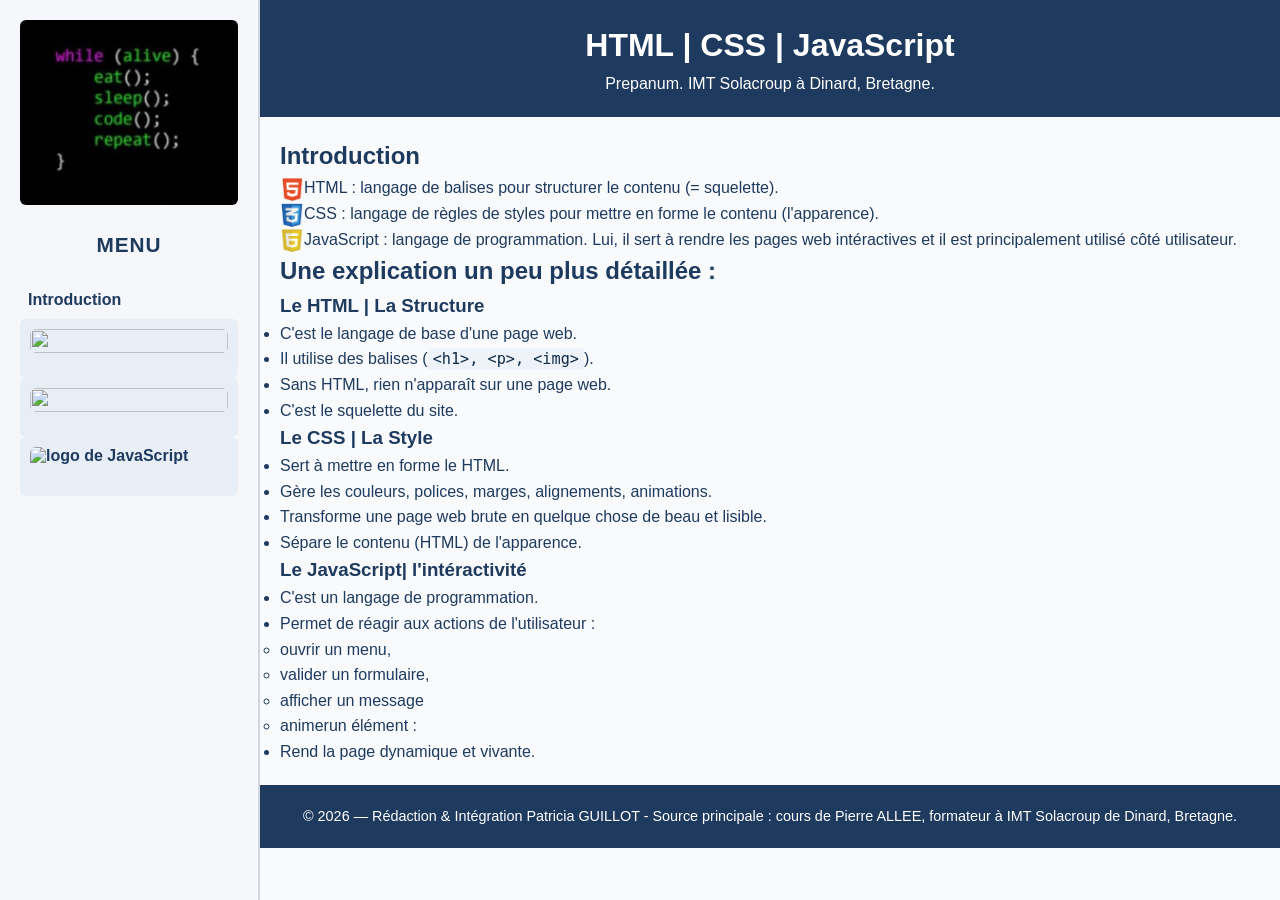
==== index.html @ 84b9ff16 "Add files via upload" ====
<!DOCTYPE html>
<html lang="fr">
<head>
  <meta charset="UTF-8">
  <meta name="viewport" content="width=device-width, initial-scale=1.0">
  <title>IMTS | Formation Préparatoire aux Métiers du Numérique</title>
  <link rel="stylesheet" href="./css/styles.css">
  <script src="./js/script.js" defer></script>
</head>

<body>

<header id="topBar">
  <button id="menuToggle" aria-label="Ouvrir le menu">☰</button>
  <h1>HTML | CSS | JavaScript</h1>
  <p>Prepanum. IMT Solacroup à Dinard, Bretagne.</p>
</header>

<div id="sideBarMenu"></div>

<main id="mainWindow"> 
 <section id="intro">
    <h2>Introduction</h2>
        <p class="avecPicto"><img src="./img/pictoHTML.png" class="picto">HTML : langage de balises 
        pour structurer le contenu (= squelette).</p>
        <p class="avecPicto"><img src="./img/pictoCss.png" class="picto">CSS : langage de règles de 
        styles pour mettre en forme le contenu (l'apparence).</p>
        <p class="avecPicto"><img src="./img/pictoJs.png" class="picto">JavaScript : langage de 
        programmation. Lui, il sert à rendre les pages web intéractives et il
        est principalement utilisé côté utilisateur.</p>

    <article>
        <h2>Une explication un peu plus détaillée :</h2> 
        <p><h3>Le HTML | La Structure</h3>
        <ul>
          <li>C'est le langage de base d'une page web.</li>
          <li>Il utilise des balises (<code>&lt;h1&gt;, &lt;p&gt;, &lt;img&gt;</code>).</li>
          <li>Sans HTML, rien n'apparaît sur une page web.</li>
          <li>C'est le squelette du site.</li>
        </ul></p>
  
        <p><h3>Le CSS | La Style</h3>
          <ul>
            <li>Sert à mettre en forme le HTML.</li>
            <li>Gère les couleurs, polices, marges, alignements, animations.</li>
          <li>Transforme une page web brute en quelque chose de beau et lisible.</li>
            <li>Sépare le contenu (HTML) de l'apparence.</li>
          </ul></p>

        <p><h3>Le JavaScript| l'intéractivité</h3>
          <ul>
            <li>C'est un langage de programmation.</li>
            <li>Permet de réagir aux actions de l'utilisateur :</li>
            <ul>
              <li>ouvrir un menu,</li>
              <li>valider un formulaire,</li>
              <li>afficher un message</li>
              <li>animerun élément :</li>
            </ul>
          <li>Rend la page dynamique et vivante.</li>
        </ul></p>
      </article>
    </section>


</main>

<footer id="downBar">
  <p>
  © 2026 — Rédaction & Intégration Patricia GUILLOT - Source principale : cours de Pierre ALLEE, 
  formateur à IMT Solacroup de <adress>Dinard, Bretagne</adress>.
  </p>
</footer>

</body>
</html>
---- css/styles.css ----
/*        RESET GLOBAL       */
* {
  margin: 0;
  padding: 0;
  box-sizing: border-box;
}

body {
  font-family: Arial, sans-serif;
  height: 100vh;
  overflow-x: hidden;
  background: #f8fafc;
  color: #1e3a5f;
  line-height: 1.6;
}

/*          HEADER           */
header {
  margin-left: 260px;
  background: #1e3a5f;
  color: white;
  padding: 20px;
  text-align: center;
  position: sticky;
  top: 0;
  z-index: 900;
}

#menuToggle {
  display: none;
  font-size: 2rem;
  background: none;
  border: none;
  color: white;
  cursor: pointer;
  margin-right: 15px;
}

/*          SIDEBAR          */
#sideBarMenu {
  position: fixed;
  top: 0;
  left: 0;
  width: 260px;
  height: 100vh;
  overflow-y: auto;
  background: #f5f7fa;
  border-right: 2px solid #d0d7e1;
  padding: 20px;
  z-index: 1000;
}

#sideBarMenu img {
  width: 100%;
  border-radius: 6px;
  margin-bottom: 15px;
}

#sideBarMenu h3 {
  text-align: center;
  color: #1e3a5f;
  margin-bottom: 20px;
  font-size: 1.3rem;
  letter-spacing: 1px;
}

#sideBarMenu ul {
  list-style: none;
}

/* Liens */
#sideBarMenu a {
  text-decoration: none;
  color: #1e3a5f;
  font-weight: bold;
  padding: 6px 8px;
  display: inline-block;
  border-radius: 4px;
  transition: background 0.2s ease, transform 0.1s ease;
}

#sideBarMenu a:hover {
  background: #dce6f5;
  transform: translateX(4px);
}

/* Lien actif (scroll + clic) */
#sideBarMenu a.scroll-active,
.accordionContent a.active {
  color: #0f2a45;
  font-weight: bold;
  text-decoration: underline;
}

/*         ACCORDÉON         */
.accordionBtn {
  width: 100%;
  background: #e8eef5;
  border: none;
  padding: 10px;
  text-align: left;
  font-size: 1rem;
  font-weight: bold;
  color: #1e3a5f;
  border-radius: 6px;
  cursor: pointer;
  display: flex;
  align-items: center;
  gap: 8px;
  transition: background 0.2s ease;
}

.accordionBtn:hover {
  background: #dce6f5;
}

.accordionBtn.active {
  background: #c9d8eb;
  color: #0f2a45;
}

.picto {
  width: 24px;
  height: 24px;
  flex-shrink: 0;
  object-fit: contain;
  display: inline-block;
  vertical-align: middle;
}


/* Chevron animé */
.chevron {
  margin-left: auto;
  width: 12px;
  height: 12px;
  border-right: 2px solid #1e3a5f;
  border-bottom: 2px solid #1e3a5f;
  transform: rotate(45deg);
  transition: transform 0.3s ease;
}

.accordionBtn.active .chevron {
  transform: rotate(225deg);
}

/* Contenu accordéon */
.accordionContent {
  max-height: 0;
  overflow: hidden;
  transition: max-height 0.35s ease, padding 0.2s ease;
  margin-left: 15px;
  border-left: 2px solid #c7d3e0;
  padding-left: 12px;
}

.accordionContent.open {
  max-height: 1500px;
  padding-top: 10px;
}

.submenuTitle {
  font-weight: bold;
  margin-top: 10px;
  color: #1e3a5f;
}

/*      CONTENU PRINCIPAL    */
#mainWindow {
  margin-left: 260px;
  padding: 20px;
}

/*           FOOTER          */
footer {
  margin-left: 260px;
  background: #1e3a5f;
  color: white;
  text-align: center;
  padding: 10px;
  font-size: 0.9rem;
  padding: 20px;
  position: sticky;
}

/*     STYLES PÉDAGOGIQUES   */

/* Code */
code {
  background: #eef3fa;
  padding: 2px 5px;
  border-radius: 4px;
  font-size: 0.95rem;
  color: #0f2a45;
}

/* Bloc de code */
pre {
  background: #eef3fa;
  padding: 12px;
  border-radius: 6px;
  overflow-x: auto;
  margin: 10px 0;
  border-left: 3px solid #1e3a5f;
  font-size: 0.95rem;
}

/* Details */
details {
  margin: 12px 0;
  padding: 10px;
  background: #f0f4fa;
  border-radius: 6px;
  border-left: 3px solid #1e3a5f;
}

details summary {
  cursor: pointer;
  font-weight: bold;
  color: #1e3a5f;
}

/* Tableau */
table {
  width: 100%;
  border-collapse: collapse;
  margin: 12px 0;
}

table td,
table th {
  padding: 8px;
  border-bottom: 1px solid #d0d7e1;
}

table th {
  background: #e8eef5;
  color: #1e3a5f;
  font-weight: bold;
}


/*         RESPONSIVE        */
@media (max-width: 768px) {

  header footer{
    margin-left: 0;
    display: flex;
    align-items: center;
    gap: 10px;
  }

  #menuToggle {
    display: block;
  }

  #sideBarMenu {
    left: -260px;
    transition: left 0.3s ease;
  }

  #sideBarMenu.active {
    left: 0;
  }

  #mainWindow {
    margin-left: 0;
  }
}
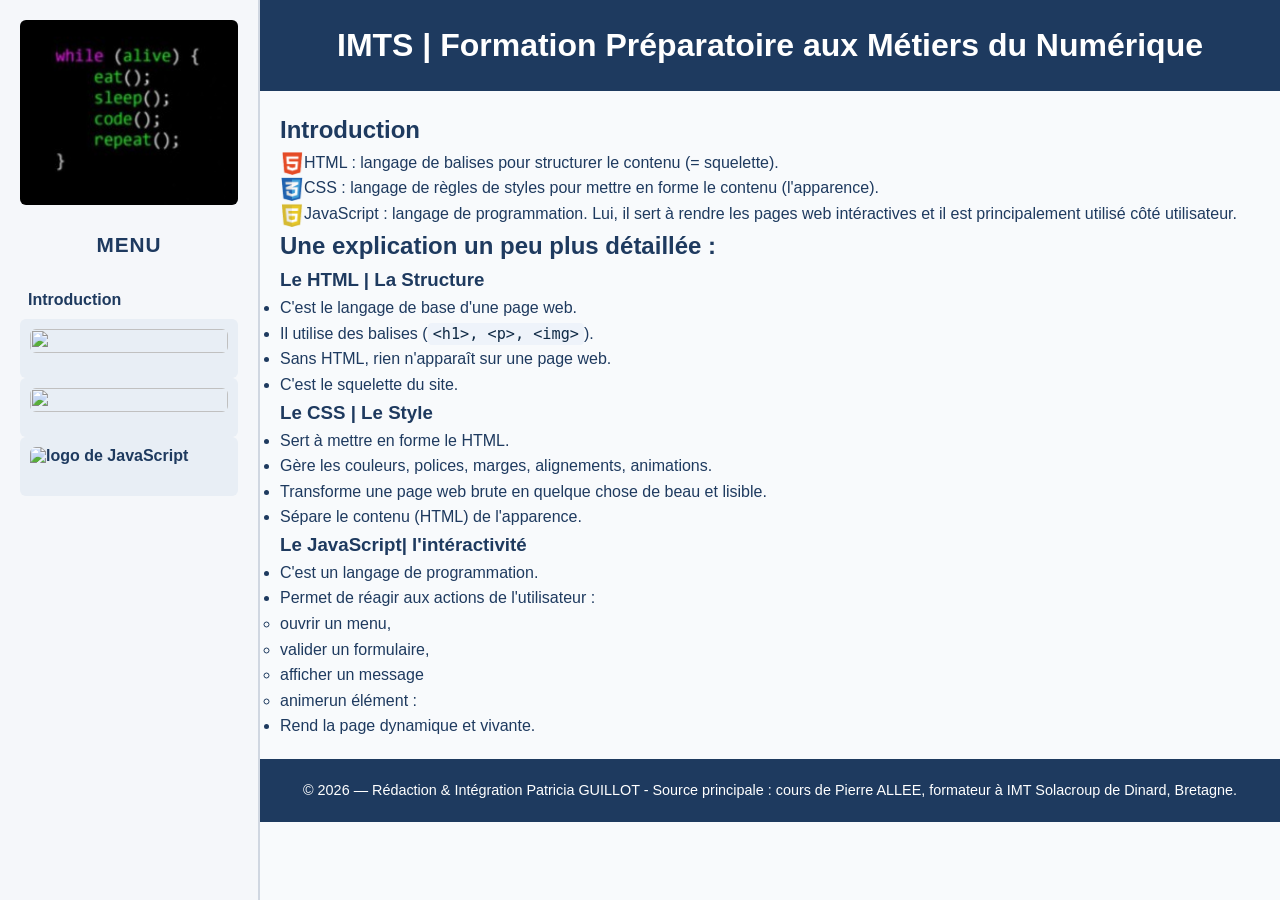
==== commit 09df33bd: "Add scroll to top button in index.html Added a button for scrolling to the top of the page.  Signed-" ====
--- a/index.html
+++ b/index.html
@@ -12,8 +12,7 @@
 
 <header id="topBar">
   <button id="menuToggle" aria-label="Ouvrir le menu">☰</button>
-  <h1>HTML | CSS | JavaScript</h1>
-  <p>Prepanum. IMT Solacroup à Dinard, Bretagne.</p>
+  <h1>IMTS | Formation Préparatoire aux Métiers du Numérique</h1>
 </header>
 
 <div id="sideBarMenu"></div>
@@ -31,23 +30,23 @@
 
     <article>
         <h2>Une explication un peu plus détaillée :</h2> 
-        <p><h3>Le HTML | La Structure</h3>
+        <h3>Le HTML | La Structure</h3>
         <ul>
           <li>C'est le langage de base d'une page web.</li>
           <li>Il utilise des balises (<code>&lt;h1&gt;, &lt;p&gt;, &lt;img&gt;</code>).</li>
           <li>Sans HTML, rien n'apparaît sur une page web.</li>
           <li>C'est le squelette du site.</li>
-        </ul></p>
+        </ul>
   
-        <p><h3>Le CSS | La Style</h3>
+        <h3>Le CSS | Le Style</h3>
           <ul>
             <li>Sert à mettre en forme le HTML.</li>
             <li>Gère les couleurs, polices, marges, alignements, animations.</li>
           <li>Transforme une page web brute en quelque chose de beau et lisible.</li>
             <li>Sépare le contenu (HTML) de l'apparence.</li>
-          </ul></p>
+          </ul>
 
-        <p><h3>Le JavaScript| l'intéractivité</h3>
+        <h3>Le JavaScript| l'intéractivité</h3>
           <ul>
             <li>C'est un langage de programmation.</li>
             <li>Permet de réagir aux actions de l'utilisateur :</li>
@@ -58,7 +57,7 @@
               <li>animerun élément :</li>
             </ul>
           <li>Rend la page dynamique et vivante.</li>
-        </ul></p>
+        </ul>
       </article>
     </section>
 
@@ -71,6 +70,11 @@
   formateur à IMT Solacroup de <adress>Dinard, Bretagne</adress>.
   </p>
 </footer>
+<button id="scrollTopBtn" aria-label="Remonter en haut" title="Remonter en haut">
+    ↑
+  </button>
 
 </body>
 </html>
+</body>
+</html>
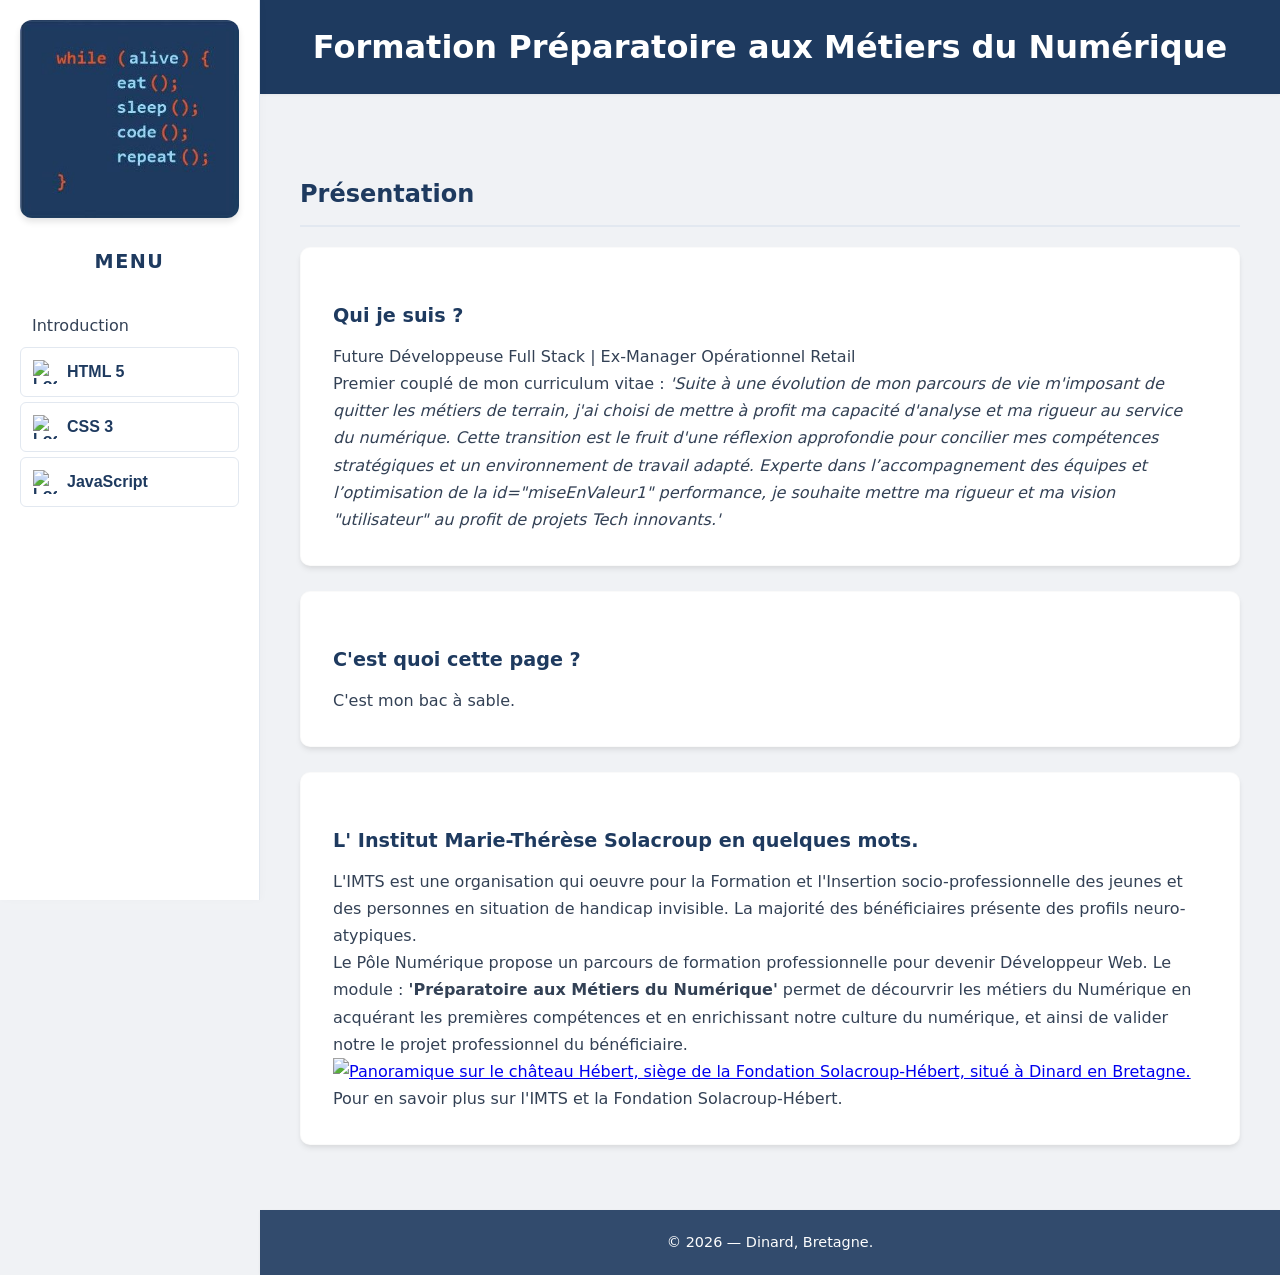
==== commit a937e427: "Refactor index.html structure and add favicon Signed-off-by: Patricia GUILLOT <238892749+patoo35-ux@" ====
--- a/index.html
+++ b/index.html
@@ -6,75 +6,77 @@
   <title>IMTS | Formation Préparatoire aux Métiers du Numérique</title>
   <link rel="stylesheet" href="./css/styles.css">
   <script src="./js/script.js" defer></script>
+  <link rel="icon" type="image/x-icon" href="./img/faviconAlien.svg">
 </head>
 
-<body>
+  <body>
 
-<header id="topBar">
-  <button id="menuToggle" aria-label="Ouvrir le menu">☰</button>
-  <h1>IMTS | Formation Préparatoire aux Métiers du Numérique</h1>
-</header>
+    <header id="topBar">
+      <button id="menuToggle" aria-label="Ouvrir le menu">☰</button>
+      <h1>Formation Préparatoire aux Métiers du Numérique</h1>
+    </header>
 
 <div id="sideBarMenu"></div>
 
-<main id="mainWindow"> 
- <section id="intro">
-    <h2>Introduction</h2>
-        <p class="avecPicto"><img src="./img/pictoHTML.png" class="picto">HTML : langage de balises 
-        pour structurer le contenu (= squelette).</p>
-        <p class="avecPicto"><img src="./img/pictoCss.png" class="picto">CSS : langage de règles de 
-        styles pour mettre en forme le contenu (l'apparence).</p>
-        <p class="avecPicto"><img src="./img/pictoJs.png" class="picto">JavaScript : langage de 
-        programmation. Lui, il sert à rendre les pages web intéractives et il
-        est principalement utilisé côté utilisateur.</p>
+    <main id="mainWindow"> 
+      <section id="presentation">
+        <h3>Présentation</h3>
+          <p>
 
-    <article>
-        <h2>Une explication un peu plus détaillée :</h2> 
-        <h3>Le HTML | La Structure</h3>
-        <ul>
-          <li>C'est le langage de base d'une page web.</li>
-          <li>Il utilise des balises (<code>&lt;h1&gt;, &lt;p&gt;, &lt;img&gt;</code>).</li>
-          <li>Sans HTML, rien n'apparaît sur une page web.</li>
-          <li>C'est le squelette du site.</li>
-        </ul>
-  
-        <h3>Le CSS | Le Style</h3>
-          <ul>
-            <li>Sert à mettre en forme le HTML.</li>
-            <li>Gère les couleurs, polices, marges, alignements, animations.</li>
-          <li>Transforme une page web brute en quelque chose de beau et lisible.</li>
-            <li>Sépare le contenu (HTML) de l'apparence.</li>
-          </ul>
+          </p>
+      </section>
+        
+ 
+      <section id="presentionIndex">
+        <article id="quiJeSuis" >
+          <h4>Qui je suis ?</h4>
+            <span>Future Développeuse Full Stack | Ex-Manager Opérationnel Retail</span> 
+            <p>Premier couplé de mon curriculum vitae :
+              <cite> 'Suite à une évolution de mon parcours de vie m'imposant de quitter les métiers de terrain, 
+                j'ai choisi de mettre à profit ma capacité d'analyse et ma rigueur au service du numérique. Cette 
+                transition est le fruit d'une réflexion approfondie pour concilier mes compétences stratégiques et 
+                un environnement de travail adapté. Experte dans l’accompagnement des équipes et l’optimisation de 
+                la id="miseEnValeur1" performance, je souhaite mettre ma rigueur et ma vision "utilisateur" au profit de projets Tech 
+                innovants.'
+              </cite>
 
-        <h3>Le JavaScript| l'intéractivité</h3>
-          <ul>
-            <li>C'est un langage de programmation.</li>
-            <li>Permet de réagir aux actions de l'utilisateur :</li>
-            <ul>
-              <li>ouvrir un menu,</li>
-              <li>valider un formulaire,</li>
-              <li>afficher un message</li>
-              <li>animerun élément :</li>
-            </ul>
-          <li>Rend la page dynamique et vivante.</li>
-        </ul>
-      </article>
-    </section>
+            </p>
+        </article>
+        
+        <article>
+          <h4>C'est quoi cette page ?</h4>
+            <span>C'est mon bac à sable. </span>
+        </article>
 
+        <article id="institutsolacroup">
+          <h4>L' Institut Marie-Thérèse Solacroup en quelques mots.</h4>
+            <p>L'IMTS est une organisation qui oeuvre pour la Formation et l'Insertion socio-professionnelle 
+              des jeunes et des personnes en situation de handicap invisible. La majorité des bénéficiaires présente des 
+              profils neuro-atypiques.<br></p>
+            <p>Le Pôle Numérique propose un parcours de formation professionnelle pour devenir Développeur Web. Le module : 
+              <strong>'Préparatoire aux Métiers du Numérique'</strong> permet de décourvrir les métiers du Numérique en acquérant 
+              les premières compétences et en enrichissant notre culture du numérique, et ainsi de valider notre le projet 
+              professionnel du bénéficiaire.
+            </p>
+            
+              <figure>
+                <a href="https://www.institutsolacroup.com/" target="_blank" class="imtsPhoto">
+                <img id="imtsPhoto" src="./img/img_adressImts.jpg" alt="Panoramique sur le château Hébert, siège de la 
+                Fondation Solacroup-Hébert, situé à Dinard en Bretagne."></a>
+                <figcaption>Pour en savoir plus sur l'IMTS et la Fondation Solacroup-Hébert.</figcaption>
+              </figure>
+          </article>
+      </section>
 
-</main>
+    </main>
 
-<footer id="downBar">
-  <p>
-  © 2026 — Rédaction & Intégration Patricia GUILLOT - Source principale : cours de Pierre ALLEE, 
-  formateur à IMT Solacroup de <adress>Dinard, Bretagne</adress>.
-  </p>
-</footer>
-<button id="scrollTopBtn" aria-label="Remonter en haut" title="Remonter en haut">
-    ↑
-  </button>
+      <footer id="downBar">
+        <p> © 2026 — <adress>Dinard, Bretagne</adress>.</p>
+      </footer>
 
-</body>
-</html>
-</body>
-</html>
+        <button id="scrollTopBtn" aria-label="Remonter en haut" title="Remonter en haut">
+            ↑
+        </button>
+
+  </body>
+</html> 
--- a/css/styles.css
+++ b/css/styles.css
@@ -1,29 +1,72 @@
-/*        RESET GLOBAL       */
+/* =========================================
+   VARIABLES GLOBALES (LE THÈME)
+   ========================================= */
+:root {
+  /* Couleurs Principales */
+  --primary-color: #1e3a5f;
+  --primary-light: #eef3fa;
+  --primary-hover: #dce6f5;
+  --accent-color: #e83e00;
+  
+  /* Arrière-plans */
+  --bg-main: #f0f2f5;       /* Gris très doux pour le fond principal */
+  --bg-sidebar: #ffffff;    /* Blanc pur pour la sidebar */
+  --bg-card: #ffffff;       /* Blanc pour les articles */
+  
+  /* Textes & Bordures */
+  --text-main: #334155;     /* Gris foncé, moins agressif que le noir pur */
+  --text-heading: #1e3a5f;
+  --border-color: #e2e8f0;
+  
+  /* Dimensions & Ombres */
+  --radius-sm: 6px;
+  --radius-md: 10px;
+  --shadow-sm: 0 1px 3px rgba(0, 0, 0, 0.05);
+  --shadow-md: 0 4px 6px -1px rgba(0, 0, 0, 0.08), 0 2px 4px -1px rgba(0, 0, 0, 0.04);
+}
+
+/* =========================================
+   RESET & BASE
+   ========================================= */
 * {
   margin: 0;
   padding: 0;
   box-sizing: border-box;
 }
 
+html {
+  scroll-behavior: smooth;
+}
+
 body {
-  font-family: Arial, sans-serif;
+  /* Police système moderne (comme sur Mac, Windows 11 ou Android) */
+  font-family: system-ui, -apple-system, BlinkMacSystemFont, 'Segoe UI', Roboto, sans-serif;
   height: 100vh;
   overflow-x: hidden;
-  background: #f8fafc;
-  color: #1e3a5f;
-  line-height: 1.6;
-}
-
-/*          HEADER           */
-header {
+  background: var(--bg-main);
+  color: var(--text-main);
+  line-height: 1.7; /* Améliore la lisibilité des longs textes */
+}
+
+/* =========================================
+   HEADER & FOOTER
+   ========================================= */
+header#topBar, footer#downBar {
   margin-left: 260px;
-  background: #1e3a5f;
+  background: var(--primary-color);
   color: white;
   padding: 20px;
   text-align: center;
+  box-shadow: var(--shadow-sm);
+}
+
+header#topBar {
   position: sticky;
   top: 0;
   z-index: 900;
+  display: flex;
+  justify-content: center;
+  align-items: center;
 }
 
 #menuToggle {
@@ -34,9 +77,21 @@
   color: white;
   cursor: pointer;
   margin-right: 15px;
-}
-
-/*          SIDEBAR          */
+  transition: transform 0.2s ease;
+}
+
+#menuToggle:hover {
+  transform: scale(1.1);
+}
+
+footer#downBar {
+  font-size: 0.9rem;
+  opacity: 0.9;
+}
+
+/* =========================================
+   SIDEBAR (MENU)
+   ========================================= */
 #sideBarMenu {
   position: fixed;
   top: 0;
@@ -44,79 +99,109 @@
   width: 260px;
   height: 100vh;
   overflow-y: auto;
-  background: #f5f7fa;
-  border-right: 2px solid #d0d7e1;
+  background: var(--bg-sidebar);
+  border-right: 1px solid var(--border-color);
   padding: 20px;
   z-index: 1000;
-}
-
-#sideBarMenu img {
+  box-shadow: 2px 0 8px rgba(0,0,0,0.02);
+}
+
+#sideBarMenu img.logo-menu {
   width: 100%;
-  border-radius: 6px;
-  margin-bottom: 15px;
+  border-radius: var(--radius-sm);
+  margin-bottom: 20px;
+  border-radius: 12px;
+  box-shadow: 0 4px 6px rgba(0,0,0,0.1);
 }
 
 #sideBarMenu h3 {
   text-align: center;
-  color: #1e3a5f;
-  margin-bottom: 20px;
-  font-size: 1.3rem;
-  letter-spacing: 1px;
-}
-
+  color: var(--text-heading);
+  margin-bottom: 25px;
+  font-size: 1.2rem;
+  text-transform: uppercase;
+  letter-spacing: 1.5px;
+}
+
+#sideBarMenu > ul > li > a {
+  display: block;
+  padding: 10px 12px;
+  margin-bottom: 10px;
+  background-color: transparent;
+  border-radius: var(--radius-sm);
+  font-weight: 600;
+  border: 1px solid transparent; /* Pour éviter les décalages au survol */
+}
+
+#sideBarMenu > ul > li > a:hover {
+  background-color: var(--primary-light);
+  border-color: var(--primary-light);
+}
 #sideBarMenu ul {
   list-style: none;
 }
 
-/* Liens */
 #sideBarMenu a {
   text-decoration: none;
-  color: #1e3a5f;
-  font-weight: bold;
-  padding: 6px 8px;
+  color: var(--text-main);
+  padding: 8px 12px;
   display: inline-block;
-  border-radius: 4px;
-  transition: background 0.2s ease, transform 0.1s ease;
+  border-radius: var(--radius-sm);
+  transition: all 0.2s ease;
+  width: 100%;
 }
 
 #sideBarMenu a:hover {
-  background: #dce6f5;
+  background: var(--primary-light);
+  color: var(--primary-color);
   transform: translateX(4px);
 }
 
-/* Lien actif (scroll + clic) */
-#sideBarMenu a.scroll-active,
+/* Lien actif */
+#sidebarNav a.scroll-active,
 .accordionContent a.active {
-  color: #0f2a45;
-  font-weight: bold;
-  text-decoration: underline;
-}
-
-/*         ACCORDÉON         */
+  color: var(--primary-color);
+  font-weight: 600;
+  background-color: var(--primary-light);
+  border-left: 4px solid var(--primary-color);
+  padding-left: 8px; /* Ajusté pour compenser la bordure */
+}
+
+/* =========================================
+   ACCORDÉON
+   ========================================= */
 .accordionBtn {
   width: 100%;
-  background: #e8eef5;
-  border: none;
-  padding: 10px;
+  background: white;
+  border: 1px solid var(--border-color);
+  padding: 12px;
   text-align: left;
   font-size: 1rem;
-  font-weight: bold;
-  color: #1e3a5f;
-  border-radius: 6px;
+  font-weight: 600;
+  color: var(--text-heading);
+  border-radius: var(--radius-sm);
   cursor: pointer;
   display: flex;
   align-items: center;
-  gap: 8px;
-  transition: background 0.2s ease;
+  gap: 10px;
+  margin-bottom: 5px;
+  transition: all 0.2s ease;
 }
 
 .accordionBtn:hover {
-  background: #dce6f5;
+  background: var(--primary-light);
+  border-color: var(--primary-light);
 }
 
 .accordionBtn.active {
-  background: #c9d8eb;
-  color: #0f2a45;
+  background: var(--primary-color);
+  color: white;
+  border-color: var(--primary-color);
+}
+
+/* Filtre le picto SVG en blanc quand le bouton est actif */
+.accordionBtn.active .picto {
+  filter: brightness(0) invert(1);
 }
 
 .picto {
@@ -124,130 +209,249 @@
   height: 24px;
   flex-shrink: 0;
   object-fit: contain;
-  display: inline-block;
-  vertical-align: middle;
-}
-
-
-/* Chevron animé */
-.chevron {
-  margin-left: auto;
-  width: 12px;
-  height: 12px;
-  border-right: 2px solid #1e3a5f;
-  border-bottom: 2px solid #1e3a5f;
-  transform: rotate(45deg);
-  transition: transform 0.3s ease;
-}
-
-.accordionBtn.active .chevron {
-  transform: rotate(225deg);
-}
-
-/* Contenu accordéon */
+  transition: filter 0.2s ease;
+}
+
 .accordionContent {
   max-height: 0;
   overflow: hidden;
-  transition: max-height 0.35s ease, padding 0.2s ease;
-  margin-left: 15px;
-  border-left: 2px solid #c7d3e0;
-  padding-left: 12px;
+  transition: max-height 0.4s ease, opacity 0.3s ease;
+  margin-left: 12px;
+  border-left: 2px solid var(--border-color);
+  padding-left: 15px;
+  opacity: 0;
 }
 
 .accordionContent.open {
-  max-height: 1500px;
+  max-height: 3000px;
   padding-top: 10px;
+  padding-bottom: 15px;
+  opacity: 1;
 }
 
 .submenuTitle {
-  font-weight: bold;
-  margin-top: 10px;
-  color: #1e3a5f;
-}
-
-/*      CONTENU PRINCIPAL    */
+  font-weight: 600;
+  margin-top: 15px;
+  margin-bottom: 5px;
+  color: var(--text-heading);
+  display: block;
+  font-size: 0.95rem;
+}
+
+/* =========================================
+   CONTENU PRINCIPAL (MAIN WINDOW)
+   ========================================= */
 #mainWindow {
   margin-left: 260px;
-  padding: 20px;
-}
-
-/*           FOOTER          */
-footer {
-  margin-left: 260px;
-  background: #1e3a5f;
-  color: white;
-  text-align: center;
-  padding: 10px;
+  padding: 40px;
+  min-height: 100vh;
+  max-width: 1200px; /* Évite que le texte soit trop large sur grand écran */
+}
+
+/* Empêche les titres d'être cachés par le header fixe */
+section[id], article[id] {
+  scroll-margin-top: 100px; 
+}
+
+/* Titres */
+#titreModuleHTML, #titreModuleJS, #titreModuleCSS {
+  color: var(--accent-color);
+  font-size: 2.2rem;
+  margin-bottom: 30px;
+}
+
+#mainWindow h3 {
+  margin-top: 40px;
+  margin-bottom: 20px;
+  color: var(--text-heading);
+  border-bottom: 2px solid var(--border-color);
+  padding-bottom: 10px;
+  font-size: 1.5rem;
+}
+
+#mainWindow h4 {
+  color: var(--text-heading);
+  margin: 20px 0 10px 0;
+  font-size: 1.2rem;
+}
+
+/* Cartes (Articles) */
+#mainWindow article {
+  background-color: var(--bg-card);
+  padding: 2rem;
+  border-radius: var(--radius-md);
+  margin-bottom: 25px;
+  box-shadow: var(--shadow-md);
+  border: 1px solid rgba(0,0,0,0.02);
+}
+/* =========================================
+   HIÉRARCHIE DES TITRES DANS LES CARTES
+   ========================================= */
+/* Titre principal de la carte (H2) */
+#mainWindow article h2 {
+  font-size: 1.8rem;
+  color: var(--primary-color);
+  margin-bottom: 25px;
+  font-weight: 800; /* Très en gras pour s'imposer */
+}
+
+/* Sous-titres des sections (H3) */
+#mainWindow article h3 {
+  font-size: 1.3rem;
+  color: var(--accent-color); /* On utilise l'orange pour bien les distinguer */
+  border-bottom: 1px solid var(--border-color); /* Ligne fine et discrète */
+  padding-bottom: 8px;
+  margin-top: 35px; /* On aère bien au-dessus */
+  margin-bottom: 15px;
+}
+
+/* =========================================
+   TYPOGRAPHIE & LISTES (Indentation et Espacement)
+   ========================================= */
+/* 1. Restaurer l'indentation de base */
+#mainWindow ul,
+#mainWindow ol {
+  margin-left: 1.5rem; 
+  margin-bottom: 1.5rem;
+}
+
+/* 2. Espace entre chaque point de la liste */
+#mainWindow li {
+  margin-bottom: 0.5rem;
+}
+
+/* 3. Décaler visuellement les sous-listes (les puces à l'intérieur des numéros) */
+#mainWindow li > ul,
+#mainWindow li > ol {
+  margin-top: 0.5rem;
+  margin-left: 1.5rem; /* L'indentation supplémentaire */
+  margin-bottom: 0;    /* Évite un double espacement en bas */
+}
+
+/* =========================================
+   ALIGNEMENT DES ICÔNES (Introduction)
+   ========================================= */
+#intro p.avecPicto {
+  display: flex;       /* Active Flexbox pour ce paragraphe */
+  align-items: center; /* Centre l'image et le texte verticalement */
+  gap: 12px;           /* Crée un espace régulier entre l'image et le texte */
+  margin-bottom: 15px; /* Espace un peu les lignes entre elles */
+}
+
+#intro p.avecPicto img.picto {
+  width: 24px;         /* On force une taille identique pour toutes les icônes */
+  height: 24px;
+  flex-shrink: 0;      /* Empêche l'image de s'écraser si le texte est très long */
+}
+/* =========================================
+   LIGNES DE SÉPARATION (Pour structurer les sections)
+   ========================================= */
+/* Ajoute une fine ligne sous les grands points numérotés */
+#mainWindow article > ol > li {
+  border-bottom: 1px solid var(--border-color);
+  padding-bottom: 20px;
+  margin-bottom: 20px;
+  padding-top: 10px; 
+}
+
+/* On retire la ligne sous le tout dernier élément pour que ce soit propre */
+#mainWindow article > ol > li:last-child {
+  border-bottom: none;
+  margin-bottom: 0;
+  padding-bottom: 0;
+}
+
+/* =========================================
+   ÉLÉMENTS SPÉCIFIQUES (Code, Tableaux...)
+   ========================================= */
+code {
+  background: var(--primary-light);
+  padding: 3px 6px;
+  border-radius: var(--radius-sm);
   font-size: 0.9rem;
-  padding: 20px;
-  position: sticky;
-}
-
-/*     STYLES PÉDAGOGIQUES   */
-
-/* Code */
-code {
-  background: #eef3fa;
-  padding: 2px 5px;
-  border-radius: 4px;
+  color: var(--primary-color);
+  font-family: 'Courier New', Courier, monospace;
+}
+
+pre {
+  background-color: #1e293b; /* Bleu nuit très sombre, plus moderne que le noir pur */
+  color: #f8fafc;
+  padding: 18px;
+  border-radius: var(--radius-md);
+  overflow-x: auto;
+  margin: 20px 0;
+  border-left: 4px solid var(--accent-color);
   font-size: 0.95rem;
-  color: #0f2a45;
-}
-
-/* Bloc de code */
-pre {
-  background: #eef3fa;
-  padding: 12px;
-  border-radius: 6px;
-  overflow-x: auto;
-  margin: 10px 0;
-  border-left: 3px solid #1e3a5f;
-  font-size: 0.95rem;
-}
-
-/* Details */
+  box-shadow: inset 0 2px 4px rgba(0,0,0,0.2);
+}
+
+pre code {
+  background: transparent;
+  color: inherit;
+  padding: 0;
+}
+
 details {
-  margin: 12px 0;
-  padding: 10px;
-  background: #f0f4fa;
-  border-radius: 6px;
-  border-left: 3px solid #1e3a5f;
+  margin: 15px 0;
+  padding: 15px;
+  background: var(--bg-main);
+  border-radius: var(--radius-sm);
+  border-left: 4px solid var(--primary-color);
 }
 
 details summary {
   cursor: pointer;
-  font-weight: bold;
-  color: #1e3a5f;
-}
-
-/* Tableau */
+  font-weight: 600;
+  color: var(--text-heading);
+  outline: none;
+}
+
+details summary:hover {
+  color: var(--accent-color);
+}
+
+/* Tableaux Modernisés */
 table {
   width: 100%;
   border-collapse: collapse;
-  margin: 12px 0;
-}
-
-table td,
+  margin: 20px 0;
+  background: white;
+  border-radius: var(--radius-sm);
+  overflow: hidden;
+  box-shadow: var(--shadow-sm);
+}
+
+table th, table td {
+  padding: 12px 15px;
+  text-align: left;
+  border-bottom: 1px solid var(--border-color);
+}
+
 table th {
-  padding: 8px;
-  border-bottom: 1px solid #d0d7e1;
-}
-
-table th {
-  background: #e8eef5;
-  color: #1e3a5f;
-  font-weight: bold;
-}
-
-
-/*         RESPONSIVE        */
+  background: var(--primary-light);
+  color: var(--text-heading);
+  font-weight: 600;
+}
+
+table tr:last-child td {
+  border-bottom: none;
+}
+
+table tbody tr:hover {
+  background-color: #f8fafc;
+}
+
+
+/* =========================================
+   RESPONSIVE (MOBILES & TABLETTES)
+   ========================================= */
 @media (max-width: 768px) {
-
-  header footer{
+  header#topBar, footer#downBar {
     margin-left: 0;
-    display: flex;
-    align-items: center;
-    gap: 10px;
+  }
+  
+  header#topBar {
+    justify-content: flex-start;
   }
 
   #menuToggle {
@@ -256,14 +460,105 @@
 
   #sideBarMenu {
     left: -260px;
-    transition: left 0.3s ease;
+    transition: left 0.3s cubic-bezier(0.4, 0, 0.2, 1);
   }
 
   #sideBarMenu.active {
     left: 0;
+    box-shadow: 10px 0 20px rgba(0,0,0,0.1);
   }
 
   #mainWindow {
     margin-left: 0;
-  }
-}
+    padding: 20px;
+  }
+  
+  #mainWindow article {
+    padding: 1.2rem;
+  }
+}
+
+/* =========================================
+   FIL D'ARIANE (BREADCRUMB)
+   ========================================= */
+.breadcrumb {
+  font-size: 0.95rem;
+  color: var(--text-main);
+  margin-bottom: 25px;
+  padding-bottom: 15px;
+  border-bottom: 1px solid var(--border-color);
+  display: flex;
+  align-items: center;
+}
+
+.breadcrumb span {
+  display: inline-flex;
+  align-items: center;
+}
+
+/* Le petit chevron entre les mots */
+.breadcrumb span:not(:last-child)::after {
+  content: "›"; 
+  margin: 0 10px;
+  color: var(--primary-color);
+  font-size: 1.2rem;
+  font-weight: bold;
+}
+
+.breadcrumb .current {
+  color: var(--accent-color);
+  font-weight: 600;
+}
+
+/* =========================================
+   BOUTON RETOUR EN HAUT
+   ========================================= */
+#scrollTopBtn {
+  position: fixed;
+  bottom: 40px;
+  right: 40px;
+  width: 50px;
+  height: 50px;
+  background-color: var(--accent-color);
+  color: white;
+  border: none;
+  border-radius: 50%;
+  font-size: 1.5rem;
+  font-weight: bold;
+  cursor: pointer;
+  box-shadow: var(--shadow-md);
+  
+  /* Masqué par défaut */
+  opacity: 0;
+  visibility: hidden;
+  transform: translateY(20px);
+  transition: all 0.3s ease;
+  z-index: 1000;
+  
+  display: flex;
+  align-items: center;
+  justify-content: center;
+}
+
+/* Classe ajoutée par JS quand on scrolle */
+#scrollTopBtn.show {
+  opacity: 1;
+  visibility: visible;
+  transform: translateY(0);
+}
+
+#scrollTopBtn:hover {
+  background-color: #c73500; /* Orange plus foncé */
+  transform: translateY(-5px); /* Petit effet de lévitation */
+  box-shadow: 0 6px 12px rgba(0,0,0,0.15);
+}
+
+/* Ajustement pour les mobiles */
+@media (max-width: 768px) {
+  #scrollTopBtn {
+    bottom: 20px;
+    right: 20px;
+    width: 45px;
+    height: 45px;
+  }
+}
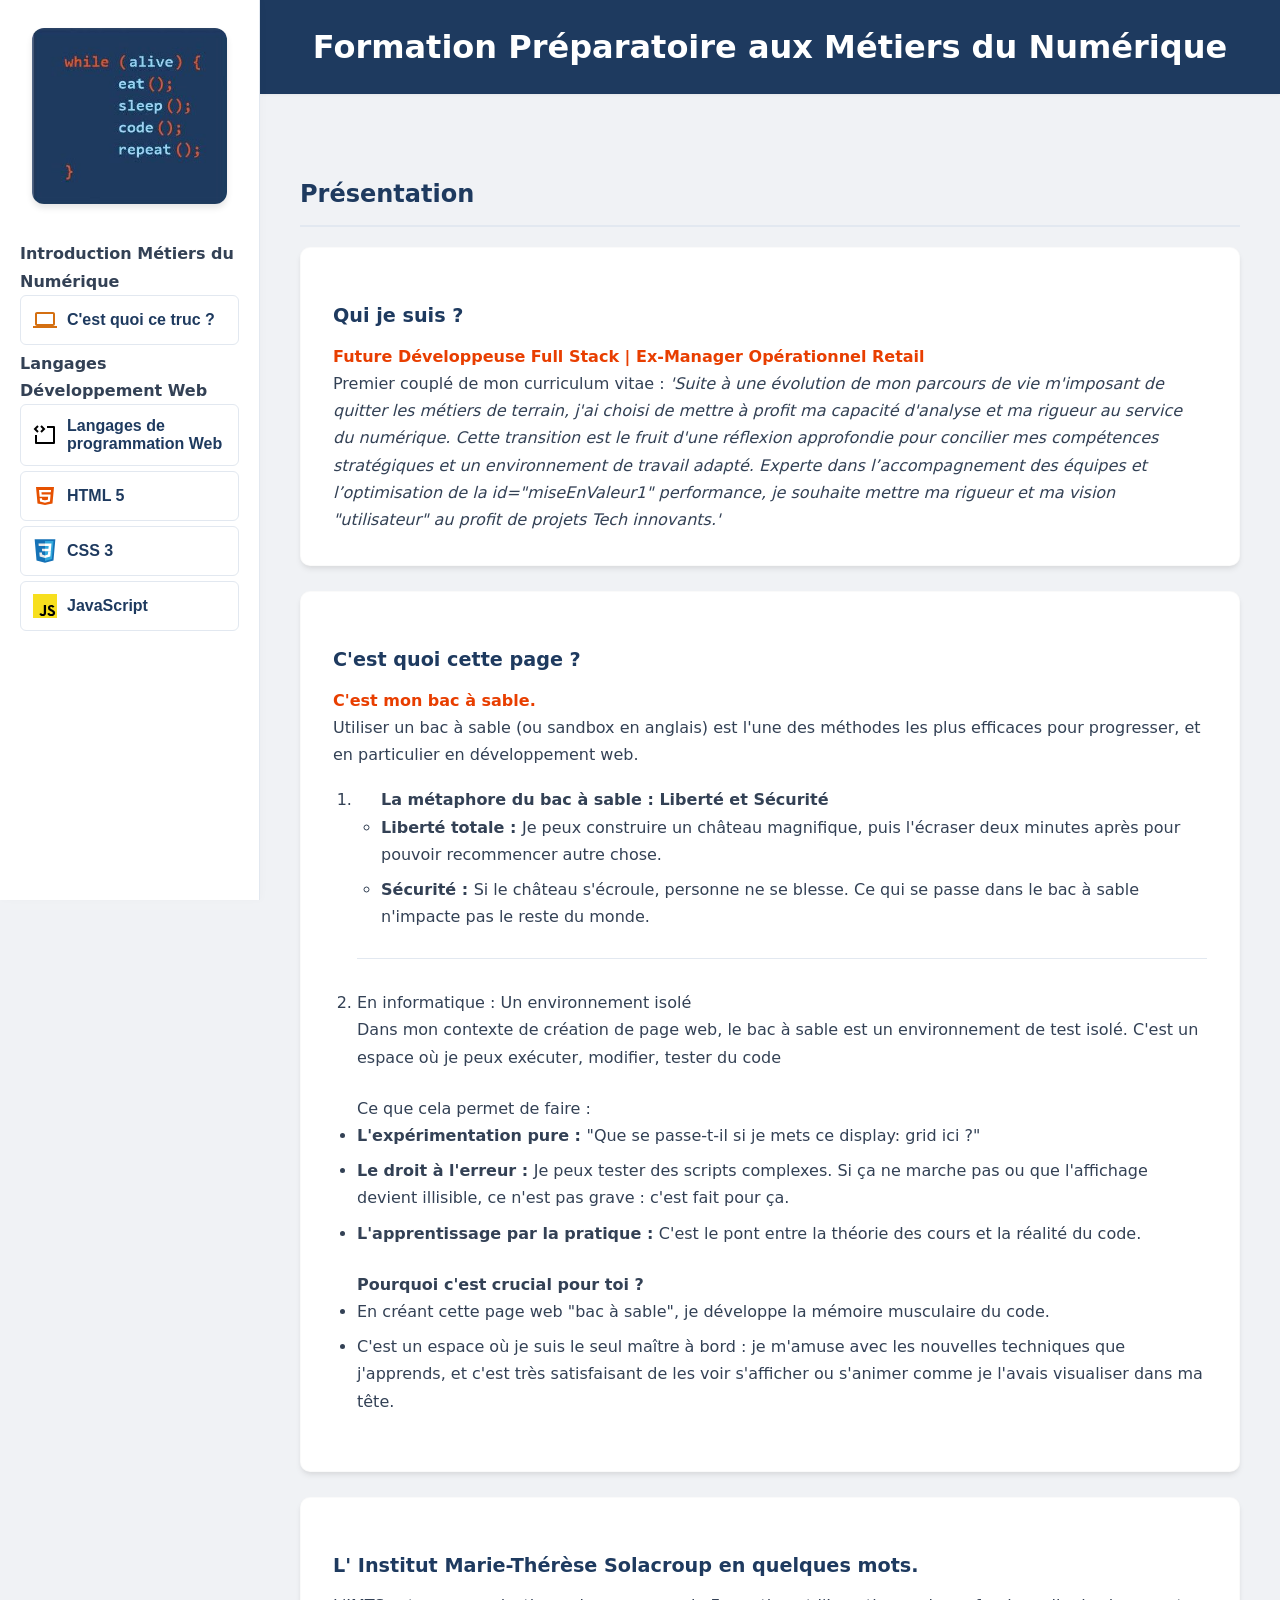
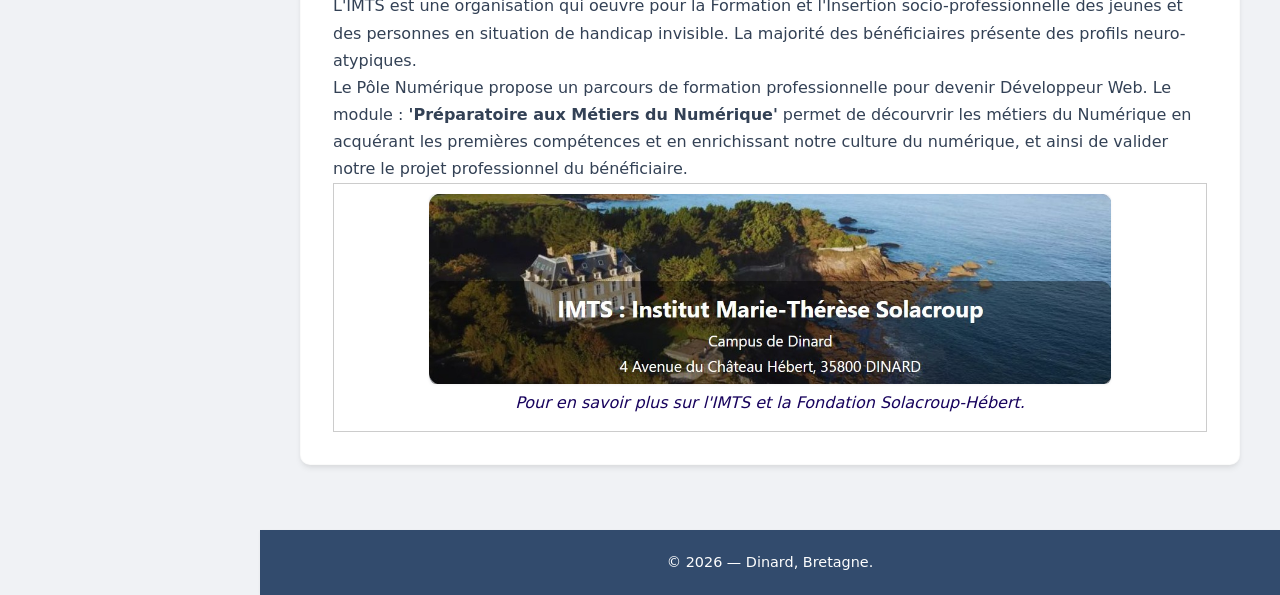
==== commit e2b4f658: "Revise index.html with new content and structure Updated the content and structure of the index.html" ====
--- a/index.html
+++ b/index.html
@@ -43,9 +43,41 @@
             </p>
         </article>
         
-        <article>
+        <article id="bacAsable">
           <h4>C'est quoi cette page ?</h4>
             <span>C'est mon bac à sable. </span>
+            <p>Utiliser un bac à sable (ou sandbox en anglais) est l'une des méthodes les plus efficaces pour progresser, et 
+             en particulier en développement web.
+            </p>
+              <ol>
+                <li>
+                  <ul><strong>La métaphore du bac à sable : Liberté et Sécurité</strong>
+                    <li><strong>Liberté totale : </strong>Je peux construire un château magnifique, puis l'écraser deux minutes 
+                       après pour pouvoir recommencer autre chose.</li>
+                    <li><strong>Sécurité : </strong>Si le château s'écroule, personne ne se blesse. Ce qui se passe dans le bac 
+                      à sable n'impacte pas le reste du monde.</li>
+                  </ul>
+                </li>
+                <li><strongg >En informatique : Un environnement isolé</strongg><br>
+                  Dans mon contexte de création de page web, le bac à sable est un environnement de test isolé. C'est un espace 
+                  où je peux exécuter, modifier, tester du code
+                </li>
+              </ol>
+            
+              <ul>Ce que cela permet de faire :
+                <li><strong>L'expérimentation pure : </strong>"Que se passe-t-il si je mets ce display: grid ici ?"</li>
+                <li><strong>Le droit à l'erreur : </strong>Je peux tester des scripts complexes. Si ça ne marche pas ou que 
+                  l'affichage devient illisible, ce n'est pas grave : c'est fait pour ça.</li>
+                <li><strong>L'apprentissage par la pratique : </strong>C'est le pont entre la théorie des cours et 
+                  la réalité du code.</li>
+              </ul>
+
+              <ul><strong>Pourquoi c'est crucial pour toi ?</strong>
+                <li>En créant cette page web "bac à sable", je développe la mémoire musculaire du code.</li>
+                <li>C'est un espace où je suis le seul maître à bord : je m'amuse avec les nouvelles techniques 
+                  que j'apprends, et c'est très satisfaisant de les voir s'afficher ou s'animer comme je l'avais
+                  visualiser dans ma tête.</li>
+              </ul>
         </article>
 
         <article id="institutsolacroup">
--- a/css/styles.css
+++ b/css/styles.css
@@ -1,6 +1,4 @@
-/* =========================================
-   VARIABLES GLOBALES (LE THÈME)
-   ========================================= */
+/* VARIABLES GLOBALES (LE THÈME) ============ */
 :root {
   /* Couleurs Principales */
   --primary-color: #1e3a5f;
@@ -25,9 +23,7 @@
   --shadow-md: 0 4px 6px -1px rgba(0, 0, 0, 0.08), 0 2px 4px -1px rgba(0, 0, 0, 0.04);
 }
 
-/* =========================================
-   RESET & BASE
-   ========================================= */
+/* RESET & BASE ============================ */
 * {
   margin: 0;
   padding: 0;
@@ -48,9 +44,7 @@
   line-height: 1.7; /* Améliore la lisibilité des longs textes */
 }
 
-/* =========================================
-   HEADER & FOOTER
-   ========================================= */
+/* HEADER & FOOTER ========================== */
 header#topBar, footer#downBar {
   margin-left: 260px;
   background: var(--primary-color);
@@ -89,9 +83,7 @@
   opacity: 0.9;
 }
 
-/* =========================================
-   SIDEBAR (MENU)
-   ========================================= */
+/* SIDEBAR (MENU) =========================== */
 #sideBarMenu {
   position: fixed;
   top: 0;
@@ -137,12 +129,12 @@
   background-color: var(--primary-light);
   border-color: var(--primary-light);
 }
-#sideBarMenu ul {
+#sideBarMenu ul{
   list-style: none;
 }
 
 #sideBarMenu a {
-  text-decoration: none;
+  text-decoration : none;
   color: var(--text-main);
   padding: 8px 12px;
   display: inline-block;
@@ -167,9 +159,7 @@
   padding-left: 8px; /* Ajusté pour compenser la bordure */
 }
 
-/* =========================================
-   ACCORDÉON
-   ========================================= */
+/*ACCORDÉON ================================ */
 .accordionBtn {
   width: 100%;
   background: white;
@@ -238,10 +228,21 @@
   font-size: 0.95rem;
 }
 
-/* =========================================
-   CONTENU PRINCIPAL (MAIN WINDOW)
-   ========================================= */
+/* CONTENU PRINCIPAL (MAIN WINDOW) ========== */
+#imtsPhoto{
+  display: block;
+  margin-left: auto;
+  margin-right: auto;
+  width: 80%;
+  border-radius: var(--radius-sm);
+  box-shadow: var(--shadow-sm);
+}
+.imtsPhoto :hover {
+  transform: translateX(4px);
+}
+
 #mainWindow {
+  display: block;
   margin-left: 260px;
   padding: 40px;
   min-height: 100vh;
@@ -276,6 +277,7 @@
 }
 
 /* Cartes (Articles) */
+
 #mainWindow article {
   background-color: var(--bg-card);
   padding: 2rem;
@@ -284,30 +286,31 @@
   box-shadow: var(--shadow-md);
   border: 1px solid rgba(0,0,0,0.02);
 }
-/* =========================================
-   HIÉRARCHIE DES TITRES DANS LES CARTES
-   ========================================= */
-/* Titre principal de la carte (H2) */
+
+#mainWindow article span{
+  display: block;
+  font-weight: bolder;
+  color: var(--accent-color);
+}
+
+/* HIÉRARCHIE DES TITRES DANS LES CARTES ==== */
 #mainWindow article h2 {
   font-size: 1.8rem;
   color: var(--primary-color);
   margin-bottom: 25px;
-  font-weight: 800; /* Très en gras pour s'imposer */
-}
-
-/* Sous-titres des sections (H3) */
+  font-weight: 800;
+}
+
 #mainWindow article h3 {
   font-size: 1.3rem;
-  color: var(--accent-color); /* On utilise l'orange pour bien les distinguer */
+  color: var(--accent-color);
   border-bottom: 1px solid var(--border-color); /* Ligne fine et discrète */
   padding-bottom: 8px;
   margin-top: 35px; /* On aère bien au-dessus */
   margin-bottom: 15px;
 }
 
-/* =========================================
-   TYPOGRAPHIE & LISTES (Indentation et Espacement)
-   ========================================= */
+/* TYPOGRAPHIE & LISTES (Indentation et Espacement) ===== */
 /* 1. Restaurer l'indentation de base */
 #mainWindow ul,
 #mainWindow ol {
@@ -328,24 +331,20 @@
   margin-bottom: 0;    /* Évite un double espacement en bas */
 }
 
-/* =========================================
-   ALIGNEMENT DES ICÔNES (Introduction)
-   ========================================= */
-#intro p.avecPicto {
+/* ALIGNEMENT DES ICÔNES (Introduction) ===== */
+#rolesLangages p.avecPicto {
   display: flex;       /* Active Flexbox pour ce paragraphe */
   align-items: center; /* Centre l'image et le texte verticalement */
   gap: 12px;           /* Crée un espace régulier entre l'image et le texte */
   margin-bottom: 15px; /* Espace un peu les lignes entre elles */
 }
 
-#intro p.avecPicto img.picto {
+#rolesLangages p.avecPicto img.picto {
   width: 24px;         /* On force une taille identique pour toutes les icônes */
   height: 24px;
   flex-shrink: 0;      /* Empêche l'image de s'écraser si le texte est très long */
 }
-/* =========================================
-   LIGNES DE SÉPARATION (Pour structurer les sections)
-   ========================================= */
+/*LIGNES DE SÉPARATION (Pour structurer les sections) ======== */
 /* Ajoute une fine ligne sous les grands points numérotés */
 #mainWindow article > ol > li {
   border-bottom: 1px solid var(--border-color);
@@ -361,9 +360,8 @@
   padding-bottom: 0;
 }
 
-/* =========================================
-   ÉLÉMENTS SPÉCIFIQUES (Code, Tableaux...)
-   ========================================= */
+/*ÉLÉMENTS SPÉCIFIQUES (Code, Tableaux...) ====================== */
+
 code {
   background: var(--primary-light);
   padding: 3px 6px;
@@ -410,7 +408,20 @@
   color: var(--accent-color);
 }
 
-/* Tableaux Modernisés */
+figure {
+  border: 1px solid #ccc;
+  padding: 10px;
+  width: fit-content; /* Le cadre s'adapte à la taille de l'image */
+  margin: auto;
+}
+
+figcaption {
+  color: rgb(24, 3, 93);
+  font-style: italic;
+  padding: 5px;
+  text-align: center;
+}
+/* Tableaux*/
 table {
   width: 100%;
   border-collapse: collapse;
@@ -442,9 +453,8 @@
 }
 
 
-/* =========================================
-   RESPONSIVE (MOBILES & TABLETTES)
-   ========================================= */
+
+/* RESPONSIVE (MOBILES & TABLETTES) =============== */
 @media (max-width: 768px) {
   header#topBar, footer#downBar {
     margin-left: 0;
@@ -478,9 +488,7 @@
   }
 }
 
-/* =========================================
-   FIL D'ARIANE (BREADCRUMB)
-   ========================================= */
+/* FIL D'ARIANE (BREADCRUMB) =============== */
 .breadcrumb {
   font-size: 0.95rem;
   color: var(--text-main);
@@ -510,9 +518,7 @@
   font-weight: 600;
 }
 
-/* =========================================
-   BOUTON RETOUR EN HAUT
-   ========================================= */
+/* BOUTON RETOUR EN HAUT  =================== */
 #scrollTopBtn {
   position: fixed;
   bottom: 40px;
@@ -561,4 +567,4 @@
     width: 45px;
     height: 45px;
   }
-}+}
